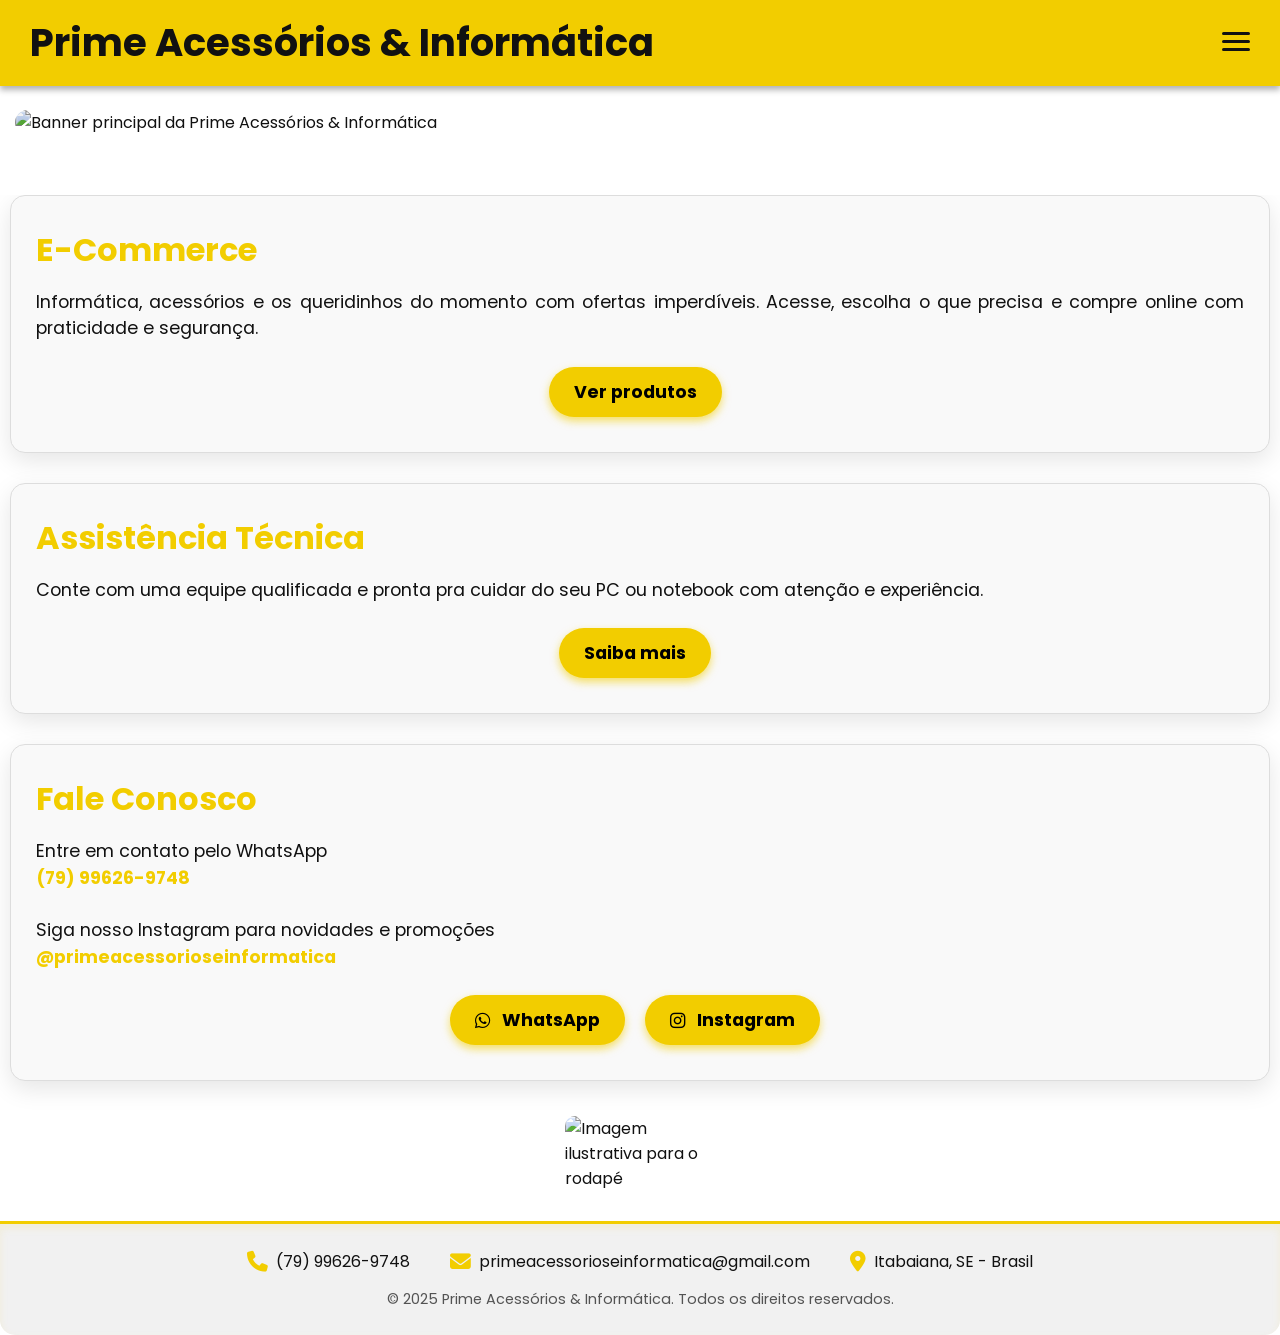
==== index.html @ e4a693b7 "Add files via upload" ====
<!DOCTYPE html>
<html lang="pt-BR">
<head>
  <meta charset="UTF-8" />
  <meta name="viewport" content="width=device-width, initial-scale=1, maximum-scale=1, user-scalable=no" />
  <title>Prime Acessórios & Informática</title>
  <link rel="stylesheet" href="https://cdnjs.cloudflare.com/ajax/libs/font-awesome/6.5.0/css/all.min.css" />
  <link href="https://fonts.googleapis.com/css2?family=Poppins:wght@400;700&display=swap" rel="stylesheet" />
  <style>
    * {
      box-sizing: border-box;
      margin: 0;
      padding: 0;
    }

    /* Bloquear scroll horizontal no body e html */
html, body {
  overflow-x: hidden;
  max-width: 100vw;
}

/* Garantir que todos os elementos não ultrapassem a largura da viewport */
* {
  max-width: 100vw;
  box-sizing: border-box;
}

/* Corrigir possíveis margens ou larguras exageradas no main */
main {
  overflow-x: hidden;
}

/* Ajuste em imagens para não ultrapassar */
img {
  max-width: 100%;
  height: auto;
  display: block;
}

    body {
      font-family: 'Poppins', sans-serif;
      background: #fff;
      color: #111;
      padding-top: 80px;
      min-height: 100vh;
      display: flex;
      flex-direction: column;
      -webkit-font-smoothing: antialiased;
      -moz-osx-font-smoothing: grayscale;
    }

    header {
      position: fixed;
      top: 0;
      left: 0;
      width: 100%;
      background-color: #f2cd00;
      color: #111;
      padding: 20px 30px;
      display: flex;
      align-items: center;
      justify-content: space-between;
      box-shadow: 0 4px 6px rgba(0,0,0,0.3);
      z-index: 300;
      user-select: none;
    }

    header h1 {
      font-size: 2.4em;
      font-weight: 700;
      line-height: 1.2;
      max-width: 70%;
      overflow-wrap: break-word;
    }

    #menu-toggle {
      display: flex;
      flex-direction: column;
      cursor: pointer;
      gap: 5px;
      width: 28px;
      height: 22px;
      user-select: none;
      flex-shrink: 0;
    }

    #menu-toggle span {
      display: block;
      width: 100%;
      height: 3px;
      background: #111;
      border-radius: 2px;
      transition: background 0.3s ease;
    }

    #menu-toggle:hover span {
      background: #444;
    }

    .banner-wrapper {
      width: 100%;
      max-width: 1200px;
      margin: 30px auto 10px auto;
      border-radius: 20px;
      overflow: hidden;
      padding: 0 15px;
    }

    @media (min-width: 1024px) {
  .banner-wrapper {
    max-width: 1800px; /* ou outro valor maior que 1200px */
  }
}

    .banner-wrapper img {
      width: 100%;
      height: auto;
      display: block;
      object-fit: cover;
      filter: brightness(0.95);
      transition: filter 0.3s ease;
      border-radius: 20px;
    }

    .banner-wrapper img:hover {
      filter: brightness(1);
    }

    /* MENU LATERAL */
    #side-menu {
  position: fixed;
  top: 0;
  right: -260px; /* ← muda de left: -260px para right */
  width: 200px;
  height: 100vh;
  background: #ffffff;
  box-shadow: -3px 0 15px rgba(0,0,0,0.2); /* ← sombra invertida */
  padding: 20px;
  display: flex;
  flex-direction: column;
  gap: 25px;
  transition: right 0.3s ease; /* ← muda de left para right */
  z-index: 305;
  overflow-y: auto;
  border-left: 4px solid #f2cd00; /* ← muda de border-right para border-left */
}

    #side-menu.active {
      right: 0;
    }

   #close-btn {
  align-self: flex-end;
  background: none;
  border: none;
  font-size: 2.5em;
  color: #f2cd00;
  cursor: pointer;
  user-select: none;
  padding: 0;
  margin-bottom: 10px;
  line-height: 1;
  transition: color 0.3s ease;
}

#close-btn:hover,
#close-btn:focus {
  color: #000000 !important;
  outline: none;
}

    #side-menu a {
      color: #f2cd00;
      font-weight: 700;
      font-size: 1.1em;
      text-decoration: none;
      user-select: none;
    }

    #side-menu a:hover,
    #side-menu a:focus {
      color: #050505;
      outline: none;
    }

    main {
  max-width: 2500px; /* igual ao banner */
  margin: 50px auto 60px auto; /* auto nas laterais centraliza */
  padding: 0 10px; /* mesma padding do banner-wrapper */
  flex-grow: 1;
  width: 100%;
  box-sizing: border-box;
}

    .card {
      background: #f9f9f9;
      border: 1px solid #ddd;
      border-radius: 15px;
      padding: 30px 25px;
      margin-bottom: 30px;
      transition: transform 0.3s ease, box-shadow 0.3s ease;
      box-shadow: 0 8px 24px rgba(0, 0, 0, 0.1);
      text-align: left;
    }

    .card:hover,
    .card:focus-within {
      transform: translateY(-10px);
      box-shadow: 0 12px 32px rgba(255, 215, 0, 0.3);
    }

    .card h2 {
      color: #f2cd00;
      margin-bottom: 15px;
      font-size: 2em;
    }

    .card p {
      font-size: 1.1em;
      line-height: 1.5;
      margin-bottom: 20px;
      text-align: justify;
    }

    .btn-wrapper {
      display: flex;
      gap: 10px;
      justify-content: flex-start;
      flex-wrap: wrap;
    }

    .btn {
      background: #f2cd00;
      color: #000;
      padding: 12px 25px;
      border-radius: 30px;
      font-weight: bold;
      text-decoration: none;
      display: inline-block;
      margin: 5px 10px 5px 0;
      transition: all 0.3s ease;
      user-select: none;
      cursor: pointer;
      font-size: 1.1em;
      box-shadow: 0 4px 8px rgba(242, 205, 0, 0.6);
    }

    .btn:hover,
    .btn:focus {
      background: #111;
      color: #fff;
      outline: none;
      box-shadow: 0 6px 14px rgba(255, 215, 0, 0.9);
    }

    .btn i {
      margin-right: 8px;
      vertical-align: middle;
    }

    .footer-image-wrapper {
      display: flex;
      justify-content: center;
      align-items: center;
      margin: -55px auto -30px auto;
      padding: 0 15px;
    }

    .footer-image-wrapper img {
      max-width: 150px;
      height: auto;
      display: block;
      border-radius: 10px;
    }

    footer {
      background-color: #f1f1f1;
      color: #111;
      padding: 25px 15px;
      border-top: 3px solid #f2cd00;
      margin-top: 60px;
      flex-shrink: 0;
      text-align: justify;
      width: 100vw;
      position: relative;
      left: 50%;
      transform: translateX(-50%);
      border-radius: 0 0 15px 15px;
      box-shadow: inset 0 4px 8px rgba(242, 205, 0, 0.1);
    }

    .footer-infos {
      display: flex;
      justify-content: center;
      gap: 40px;
      align-items: center;
      flex-wrap: nowrap;
      margin-bottom: 15px;
      text-align: center;
      flex-shrink: 0;
    }

    .footer-infos div {
      display: flex;
      align-items: center;
      font-size: 1em;
      gap: 8px;
      white-space: nowrap;
    }

    .footer-infos i {
      color: #f2cd00;
      font-size: 1.3em;
    }

    .highlight {
      color: #f2cd00;
      font-weight: bold;
    }

    footer p {
      text-align: center;
      font-size: 0.9em;
      opacity: 0.7;
      user-select: none;
    }

    /* Centralizar os botões no desktop e mobile */
    @media (min-width: 769px) {
      .btn-wrapper {
        justify-content: center !important;
      }
    }

    @media (max-width: 480px) {
  /* Centralizar os botões na .btn-wrapper */
  .btn-wrapper {
    display: flex !important;
    justify-content: center !important; /* centraliza horizontalmente */
    width: 100%; /* garante ocupar toda largura disponível */
  }

  /* Se quiser, centralizar texto da seção para melhorar a harmonia */
  .card {
    text-align: center;
  }
}

    @media (max-width: 768px) {
  .footer-infos div {
    font-size: 0.9em;
  }

  footer p {
    font-size: 0.8em;
  }
}

@media (max-width: 480px) {
  /* Centralizar o texto dos títulos e parágrafos */
  .card {
    text-align: left;
  }

  /* Centralizar os botões dentro da .btn-wrapper */
  .btn-wrapper {
    justify-content: center !important; /* centraliza horizontalmente os botões */
  }
}

@media (max-width: 480px) {
  .footer-infos div {
    font-size: 0.8em;
    flex-direction: column;
    gap: 4px;
  }

  .footer-infos {
    flex-direction: column;
    gap: 10px;
  }

  footer p {
    font-size: 0.75em;
  }
}

    @media (max-width: 768px) {
      header h1 {
        font-size: 1.8em;
        max-width: 60%;
      }

      .card {
        padding: 20px 15px;
      }

      .card h2 {
        font-size: 1.6em;
      }

      .btn {
        font-size: 1em;
        padding: 10px 20px;
        margin: 8px 6px 8px 0;
      }

      main {
        margin: 30px 15px 60px 15px;
      }
    }

    @media (max-width: 480px) {
      header {
        padding: 15px 20px;
      }

      header h1 {
        font-size: 1.4em;
        max-width: 70%;
      }

      #menu-toggle {
        width: 24px;
        height: 18px;
        gap: 4px;
      }

      #menu-toggle span {
        height: 2.5px;
      }

      main {
        margin: 20px 10px 50px -1px;
      }
    }
  </style>
</head>
<body>
  <header>
    <h1>Prime Acessórios & Informática</h1>
    <div id="menu-toggle" role="button" tabindex="0" aria-label="Abrir menu">
      <span></span>
      <span></span>
      <span></span>
    </div>
  </header>

  <nav id="side-menu" aria-label="Menu lateral">
    <button id="close-btn" aria-label="Fechar menu">&times;</button>
    <a href="quemsomos.html">Quem Somos?</a>
    <a href="produtos.html">Produtos</a>
    <a href="servicos.html">Serviços</a>
  </nav>

  <div class="banner-wrapper">
    <img src="https://lh3.googleusercontent.com/pw/AP1GczOj9HJUz47YrYsqDrXjQQyHhzyoYin144neq9ES0RDTepAFKaqkOJqsQwfgqIUACnIhMRT6FmZhlsHscpGJQVhUlO3C9exXrP7ioppHAiCCivX710yjSMXUKOk3nuOmzfi7d1pBuvMUMgsJRfhpNTY=w1825-h913-s-no-gm?authuser=0" alt="Banner principal da Prime Acessórios & Informática" />
  </div>

  <main>
    <section class="card" id="produtos" tabindex="0">
      <h2>E-Commerce</h2>
      <p>Informática, acessórios e os queridinhos do momento com ofertas imperdíveis. Acesse, escolha o que precisa e compre online com praticidade e segurança.</p>
      <div class="btn-wrapper">
        <a href="produtos.html" class="btn">Ver produtos</a>
      </div>
    </section>

    <section class="card" id="servicos" tabindex="0">
      <h2>Assistência Técnica</h2>
      <p>Conte com uma equipe qualificada e pronta pra cuidar do seu PC ou notebook com atenção e experiência.</p>
      <div class="btn-wrapper">
        <a href="servicos.html" class="btn">Saiba mais</a>
      </div>
    </section>

    <section class="card" id="contato" tabindex="0">
      <h2>Fale Conosco</h2>
      <p>Entre em contato pelo WhatsApp
        <br>
        <strong class="highlight">(79) 99626-9748</strong><br />
        </br>
        Siga nosso Instagram para novidades e promoções 
        <br>
        <strong class="highlight">@primeacessorioseinformatica</strong>
        </br>
      </p>
      <div class="btn-wrapper">
        <a href="https://wa.me/5579996269748" class="btn" target="_blank" rel="noopener noreferrer"><i class="fab fa-whatsapp"></i> WhatsApp</a>
        <a href="https://instagram.com/primeacessorioseinformatica" class="btn" target="_blank" rel="noopener noreferrer"><i class="fab fa-instagram"></i> Instagram</a>
      </div>
    </section>
  </main>

  <div class="footer-image-wrapper">
    <img src="https://lh3.googleusercontent.com/pw/AP1GczMGCqHX2Qw4CGooxwoeXNMAx5VxVsHE1YrNzOWOKyPpSUPvkmJF1xEZX2a586nIPowLVU9A9VepJKrH4Q0wy0NOsX7fMNIv015kX6Wnpg1CP8v2VfM3wIVurR58DmWtq_tPeKJG53IqOIZIfN7BSQE=w1072-h356-s-no-gm?authuser=0" alt="Imagem ilustrativa para o rodapé" />
  </div>

 <footer>
    <div class="footer-infos">
      <div><i class="fas fa-phone"></i><span>(79) 99626-9748</span></div>
      <div><i class="fas fa-envelope"></i><span>primeacessorioseinformatica@gmail.com</span></div>
      <div><i class="fas fa-map-marker-alt"></i><span>Itabaiana, SE - Brasil</span></div>
    </div>
    <p>&copy; 2025 Prime Acessórios & Informática. Todos os direitos reservados.</p>
  </footer>

  <style>
    /* FOOTER ADICIONAL PARA MOBILE */
    @media (max-width: 480px) {
      .footer-infos {
        flex-direction: column;
        align-items: flex-start;
        text-align: left;
        gap: 12px;
        padding-left: 10px;
      }

      .footer-infos div {
        flex-direction: row;
        align-items: center;
        font-size: 0.85em;
        gap: 8px;
        width: 100%;
      }

      .footer-infos i {
        font-size: 1.1em;
      }

      footer p {
        font-size: 0.75em;
        text-align: center;
        margin-top: 10px;
      }
    }
  </style>

  <script>
    const menuToggle = document.getElementById('menu-toggle');
    const sideMenu = document.getElementById('side-menu');
    const closeBtn = document.getElementById('close-btn');

    function openMenu() {
      sideMenu.classList.add('active');
      closeBtn.focus();
    }

    function closeMenu() {
      sideMenu.classList.remove('active');
      menuToggle.focus();
    }

    menuToggle.addEventListener('click', openMenu);
    menuToggle.addEventListener('keydown', (e) => {
      if (e.key === 'Enter' || e.key === ' ') {
        e.preventDefault();
        openMenu();
      }
    });

    closeBtn.addEventListener('click', closeMenu);
    closeBtn.addEventListener('keydown', (e) => {
      if (e.key === 'Enter' || e.key === ' ') {
        e.preventDefault();
        closeMenu();
      }
    });

    document.addEventListener('click', (e) => {
      if (!sideMenu.contains(e.target) && !menuToggle.contains(e.target)) {
        closeMenu();
      }
    });
  </script>
</body>
</html>
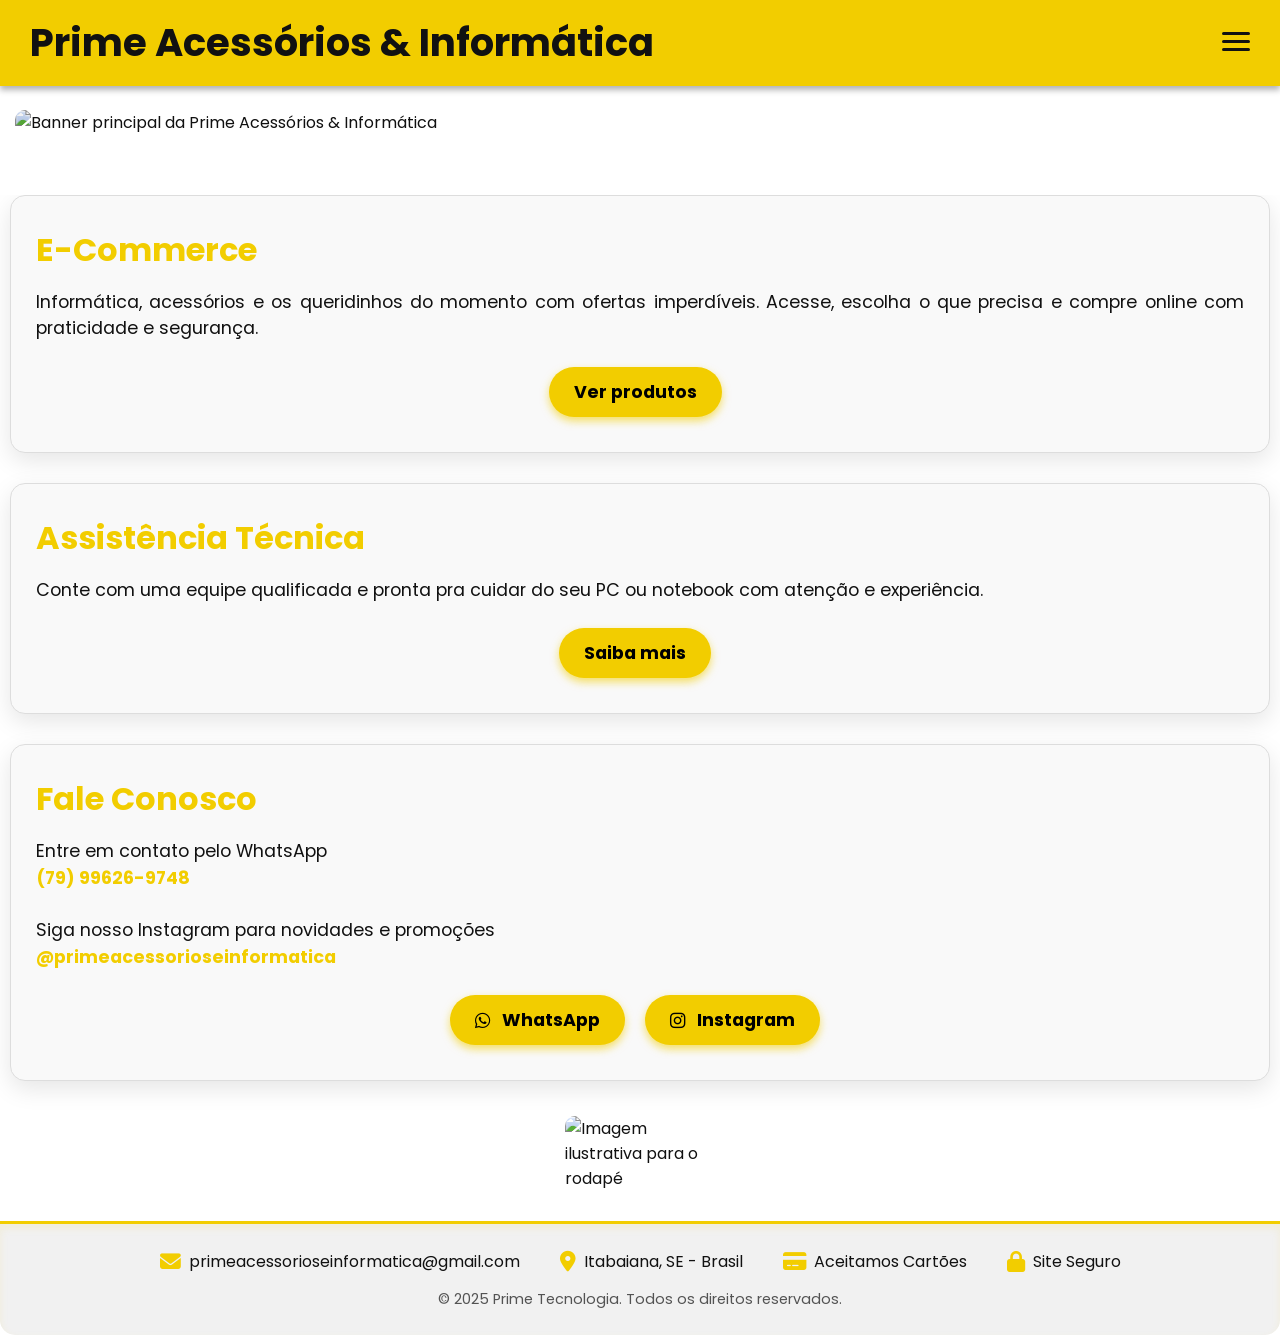
==== commit f30f0d40: "Add files via upload" ====
--- a/index.html
+++ b/index.html
@@ -101,9 +101,11 @@
       width: 100%;
       max-width: 1200px;
       margin: 30px auto 10px auto;
-      border-radius: 20px;
+      border-radius: 10px;
       overflow: hidden;
       padding: 0 15px;
+      position: relative;
+      z-index: 1;
     }
 
     @media (min-width: 1024px) {
@@ -119,7 +121,7 @@
       object-fit: cover;
       filter: brightness(0.95);
       transition: filter 0.3s ease;
-      border-radius: 20px;
+      border-radius: 10px;
     }
 
     .banner-wrapper img:hover {
@@ -498,11 +500,12 @@
 
  <footer>
     <div class="footer-infos">
-      <div><i class="fas fa-phone"></i><span>(79) 99626-9748</span></div>
       <div><i class="fas fa-envelope"></i><span>primeacessorioseinformatica@gmail.com</span></div>
       <div><i class="fas fa-map-marker-alt"></i><span>Itabaiana, SE - Brasil</span></div>
+      <div><i class="fas fa-credit-card"></i><span>Aceitamos Cartões</span></div>
+      <div><i class="fas fa-lock"></i><span>Site Seguro</span></div>
     </div>
-    <p>&copy; 2025 Prime Acessórios & Informática. Todos os direitos reservados.</p>
+    <p>&copy; 2025 Prime Tecnologia. Todos os direitos reservados.</p>
   </footer>
 
   <style>
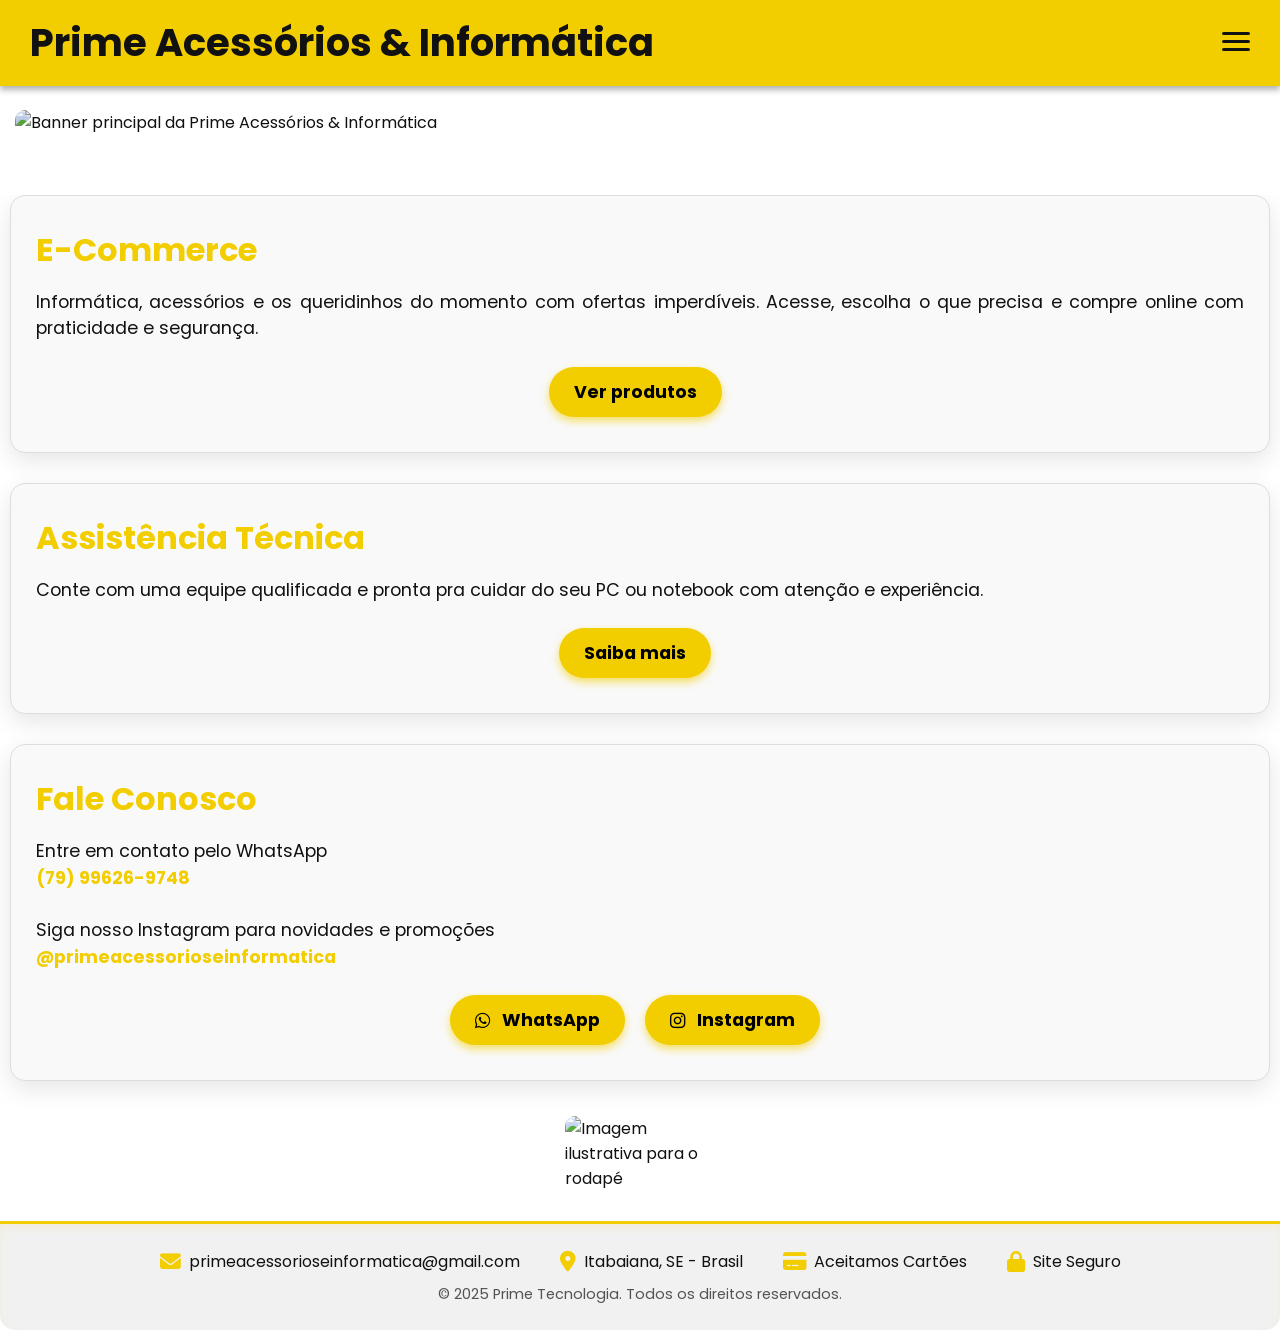
==== commit 679d26c3: "Add files via upload" ====
--- a/index.html
+++ b/index.html
@@ -297,7 +297,7 @@
       gap: 40px;
       align-items: center;
       flex-wrap: nowrap;
-      margin-bottom: 15px;
+      margin-bottom: 10px;
       text-align: center;
       flex-shrink: 0;
     }
@@ -508,36 +508,44 @@
     <p>&copy; 2025 Prime Tecnologia. Todos os direitos reservados.</p>
   </footer>
 
-  <style>
-    /* FOOTER ADICIONAL PARA MOBILE */
-    @media (max-width: 480px) {
-      .footer-infos {
-        flex-direction: column;
-        align-items: flex-start;
-        text-align: left;
-        gap: 12px;
-        padding-left: 10px;
-      }
-
-      .footer-infos div {
-        flex-direction: row;
-        align-items: center;
-        font-size: 0.85em;
-        gap: 8px;
-        width: 100%;
-      }
-
-      .footer-infos i {
-        font-size: 1.1em;
-      }
-
-      footer p {
-        font-size: 0.75em;
-        text-align: center;
-        margin-top: 10px;
-      }
-    }
-  </style>
+ <style>
+  /* FOOTER ADICIONAL PARA MOBILE */
+  @media (max-width: 480px) {
+    .footer-infos {
+      display: flex;
+      flex-direction: column;
+      align-items: flex-start;
+      text-align: left;
+      gap: 12px;
+      padding-left: 10px;
+    }
+
+    .footer-infos div {
+      display: flex;
+      flex-direction: row;
+      align-items: center;
+      font-size: 0.85em;
+      width: 100%;
+    }
+
+    .footer-infos i {
+      width: 20px; /* largura fixa para alinhar os textos */
+      font-size: 1.1em;
+      text-align: center; /* centraliza o ícone na área dele */
+    }
+
+    .footer-infos span {
+      display: inline-block;
+      flex: 1; /* ocupa o restante da linha */
+    }
+
+    footer p {
+      font-size: 0.75em;
+      text-align: center;
+      margin-top: 10px;
+    }
+  }
+</style>
 
   <script>
     const menuToggle = document.getElementById('menu-toggle');
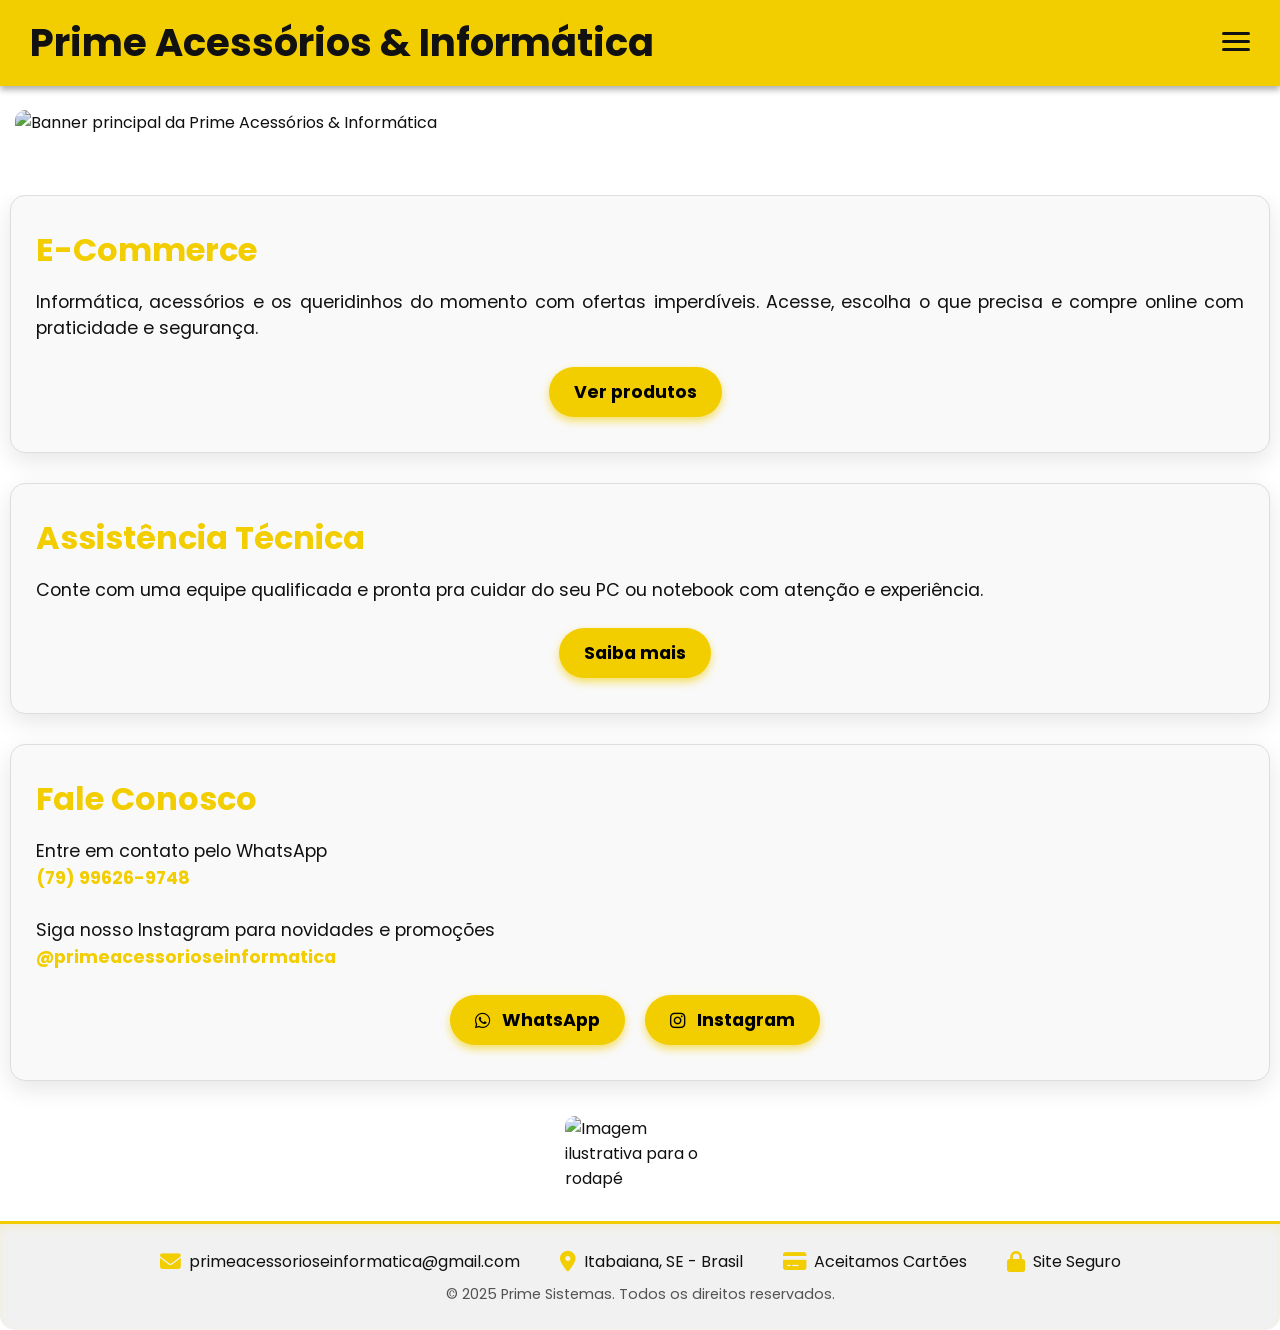
==== commit bfc14325: "Add files via upload" ====
--- a/index.html
+++ b/index.html
@@ -99,6 +99,7 @@
 
     .banner-wrapper {
       width: 100%;
+      max-height: 800px; /* ajuste a altura conforme necessário */
       max-width: 1200px;
       margin: 30px auto 10px auto;
       border-radius: 10px;
@@ -127,6 +128,7 @@
     .banner-wrapper img:hover {
       filter: brightness(1);
     }
+
 
     /* MENU LATERAL */
     #side-menu {
@@ -505,7 +507,7 @@
       <div><i class="fas fa-credit-card"></i><span>Aceitamos Cartões</span></div>
       <div><i class="fas fa-lock"></i><span>Site Seguro</span></div>
     </div>
-    <p>&copy; 2025 Prime Tecnologia. Todos os direitos reservados.</p>
+    <p>&copy; 2025 Prime Sistemas. Todos os direitos reservados.</p>
   </footer>
 
  <style>
@@ -517,7 +519,7 @@
       align-items: flex-start;
       text-align: left;
       gap: 12px;
-      padding-left: 10px;
+      padding-left: 1px;
     }
 
     .footer-infos div {
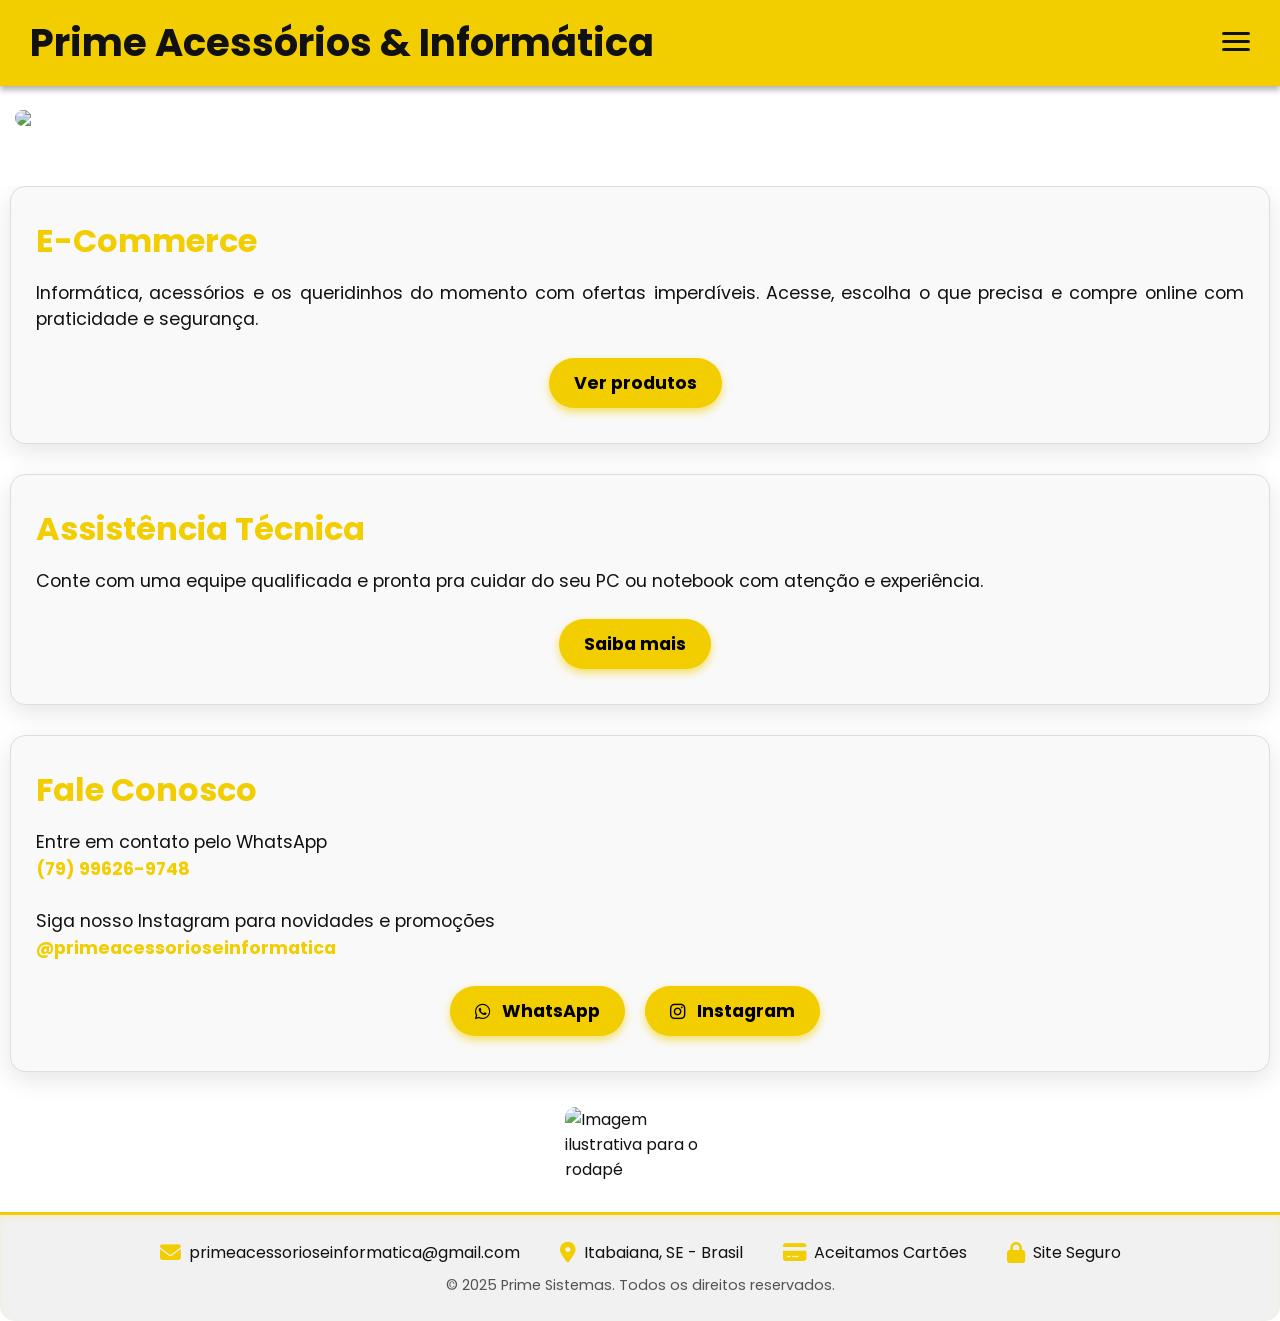
==== commit 9aa1ba59: "Add files via upload" ====
--- a/index.html
+++ b/index.html
@@ -4,6 +4,7 @@
   <meta charset="UTF-8" />
   <meta name="viewport" content="width=device-width, initial-scale=1, maximum-scale=1, user-scalable=no" />
   <title>Prime Acessórios & Informática</title>
+  <link rel="icon" href="https://lh3.googleusercontent.com/pw/AP1GczPD4-fdD2mqGMoDUDMrLftC1pDNEOs2C0X9hkOTMiWfVnfX26Abbm6QbJsXjjNFUSjBVl9WRy1zsJPFODh51LIOuRjeDGeSy0Gp1Dp0RJs-CDNYzww3_edh4Iok2MMrYFRDFX4BXIiYNkiRI1sXMOCR=w458-h283-s-no-gm?authuser=0" type="image/png" />
   <link rel="stylesheet" href="https://cdnjs.cloudflare.com/ajax/libs/font-awesome/6.5.0/css/all.min.css" />
   <link href="https://fonts.googleapis.com/css2?family=Poppins:wght@400;700&display=swap" rel="stylesheet" />
   <style>
@@ -13,24 +14,20 @@
       padding: 0;
     }
 
-    /* Bloquear scroll horizontal no body e html */
 html, body {
   overflow-x: hidden;
   max-width: 100vw;
 }
 
-/* Garantir que todos os elementos não ultrapassem a largura da viewport */
 * {
   max-width: 100vw;
   box-sizing: border-box;
 }
 
-/* Corrigir possíveis margens ou larguras exageradas no main */
 main {
   overflow-x: hidden;
 }
 
-/* Ajuste em imagens para não ultrapassar */
 img {
   max-width: 100%;
   height: auto;
@@ -99,7 +96,7 @@
 
     .banner-wrapper {
       width: 100%;
-      max-height: 800px; /* ajuste a altura conforme necessário */
+      max-height: 800px;
       max-width: 1200px;
       margin: 30px auto 10px auto;
       border-radius: 10px;
@@ -111,7 +108,7 @@
 
     @media (min-width: 1024px) {
   .banner-wrapper {
-    max-width: 1800px; /* ou outro valor maior que 1200px */
+    max-width: 1800px;
   }
 }
 
@@ -341,7 +338,7 @@
   .btn-wrapper {
     display: flex !important;
     justify-content: center !important; /* centraliza horizontalmente */
-    width: 100%; /* garante ocupar toda largura disponível */
+    width: 100%;
   }
 
   /* Se quiser, centralizar texto da seção para melhorar a harmonia */
@@ -458,7 +455,7 @@
   </nav>
 
   <div class="banner-wrapper">
-    <img src="https://lh3.googleusercontent.com/pw/AP1GczOj9HJUz47YrYsqDrXjQQyHhzyoYin144neq9ES0RDTepAFKaqkOJqsQwfgqIUACnIhMRT6FmZhlsHscpGJQVhUlO3C9exXrP7ioppHAiCCivX710yjSMXUKOk3nuOmzfi7d1pBuvMUMgsJRfhpNTY=w1825-h913-s-no-gm?authuser=0" alt="Banner principal da Prime Acessórios & Informática" />
+    <img src="https://lh3.googleusercontent.com/pw/AP1GczPFBz6uTL7jVihsNYmmCEGo7qrsl27z4n6e05IQHGAhrPkaX840A2P5jUiBPbQmP_zDlvqiAUKC7hJZztQi5oXUFTenABP2Egx9G2dn0Bo9KOkYNna7eHhm23a1KL4g4jzE9kL9kzK6S_Rc4cJbX6jk=w1920-h720-s-no-gm?authuser=0" />
   </div>
 
   <main>
